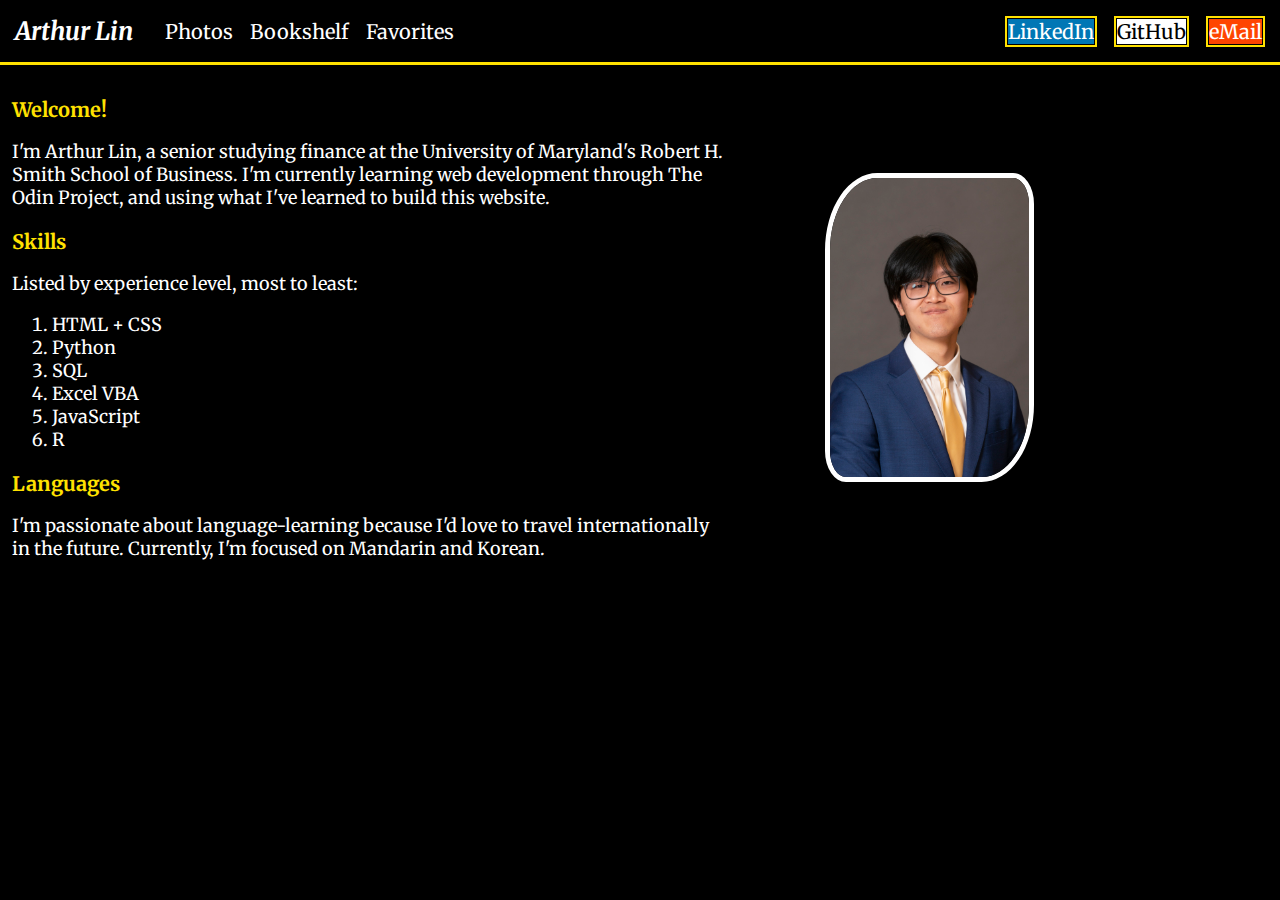
==== index.html @ c3543ab9 "Change labels" ====
<!DOCTYPE html>
<html lang="en">
<head>
    <meta charset="UTF-8">
    <link rel = 'stylesheet' href = 'universal.css' />
    <link rel = 'stylesheet' href = 'index.css' />
    <title>Arthur Lin</title>
</head>
<body>
    <div class = 'container'>
        <div class = 'header'>
            <div class = 'left'>
                <a class = 'name' href = './index.html'>Arthur Lin</a>
                <a href = './photos.html'>Photos</a>
                <a href = './bookshelf.html'>Bookshelf</a>
                <div class = 'dropdown' href = './favorites.html'>Favorites</a>
                    <div class = 'dropdown-content'>
                        <a href = './favorites_film.html'>🎥Film</a>
                        <a href = './favorites_podcast.html'>🎧Podcast</a>
                        <a href = './favorites_anime.html'>🔥Anime</a>
                        <a href = './favorites_tv.html'>📺TV</a>
                    </div>
                </div>
            </div>
            <div class = 'right'>
                <ul>
                    <box><a id = 'linkedin' href = 'https://www.linkedin.com/in/art-lin/' target = '_blank'>LinkedIn</a></box>
                    <box><a id = 'github' href = 'https://github.com/art-lin' target = '_blank'>GitHub</a></box>
                    <box><a id = 'email' href = 'mailto: arthurlin2001@gmail.com'>eMail</a></box>
                </ul>
            </div>
        </div>
        
        <div class = 'content'>
            <div class = 'sections'>
                <div>
                    <p class = 'section-title'>Welcome!</p>
                    <p>
                        I'm Arthur Lin, a senior studying finance at the University of Maryland's Robert H. Smith School of Business. I'm currently
                        learning web development through <a href = 'https://www.theodinproject.com/' target = '_blank'>The Odin Project</a>, 
                        and using what I've learned to build this website.
                    </p>
                </div>
                <div>
                    <p class = 'section-title'>Skills</p>
                    <p>Listed by experience level, most to least:</p>
                        <ol>
                            <li>HTML + CSS</li>
                            <li>Python</li>
                            <li>SQL</li>
                            <li>Excel VBA</li>
                            <li>JavaScript</li>
                            <li>R</li>
                        </ol>
                </div>
                <div>
                    <p class = 'section-title'>Languages</p>
                    <p>
                        I'm passionate about language-learning because I'd love to travel internationally in the future.
                        Currently, I'm focused on Mandarin and Korean.    
                    </p>
                </div>
            </div>
            <div class = 'headshot'>
                <img src = './images/headshot.JPG' alt = 'Arthur Lin headshot'/>
            </div>
        </div>
    </div>
</body>
</html>
---- universal.css ----
@import url('https://fonts.googleapis.com/css2?family=Merriweather:wght@300&display=swap');

body {
    background-color: black;
    color: white;
    padding: 0;
    margin: 0;
    font-family: 'Merriweather';
}

.header {
    display: flex;
    padding: 15px;
    font-size: 20px;
    background-color: black;
    justify-content: space-between;
    border-bottom: 3px solid hsla(53, 100%, 50%, 1);
    position: sticky;
    top: 0;
}

.name {
    margin-right: 15px;
    font-size: 25px;
    font-weight: bold;
    font-style: italic;
}

box {
    border: 2px solid hsla(53, 100%, 50%, 1);
    padding: 1px;
    margin-right: 0px;
    font-size: 20px;
}

a {
    text-decoration: none;
    color: white;
}

.content {
    margin: 12px;
    font-size: 18px;
}

ul {
    list-style-type: none;
    display: flex;
    margin: 0;
    padding: 0;
    gap: 17px;
}

.left, .right {
    display: flex;
    gap: 17px;
    align-items: center;
}

#linkedin {
    background-color:rgb(0, 119, 181);
    color: white;
}

#github {
    background-color: white;
    color: black;
}

#email {
    background-color: orangered;
    color: white
}

a:hover {
    text-decoration: underline;
}

.section-title {
    font-size: 20px;
    color: hsla(53, 100%, 50%, 1);
    font-weight: bold;
    display: flex;
    margin-top: 20px;
    margin-bottom: 0
}

.dropdown {
    position: relative;
    display: inline-block;
}
  

.dropdown-content {
    display: none;
    position: absolute;
    background-color: #f1f1f1;
    min-width: 160px;
    box-shadow: 0px 8px 16px 0px rgba(0,0,0,0.2);
    z-index: 1;
}

.dropdown-content a {
    background-color: black;
    padding: 12px 16px;
    text-decoration: none;
    display: block;
}

.dropdown-content a:hover {
    text-decoration: underline;
}

.dropdown:hover .dropdown-content {
    display: block;
}
---- index.css ----
.container{
    display: flex;
    flex-direction: column;
}

.headshot img {
    height: auto;
    width: 45%;
    display: flex;
    border: solid white 5px;
    border-radius: 25% 10%;
}

.content {
    display: flex;
    align-items: center;
}

.sections {
    flex-direction: column;
    margin-right: 100px;
}
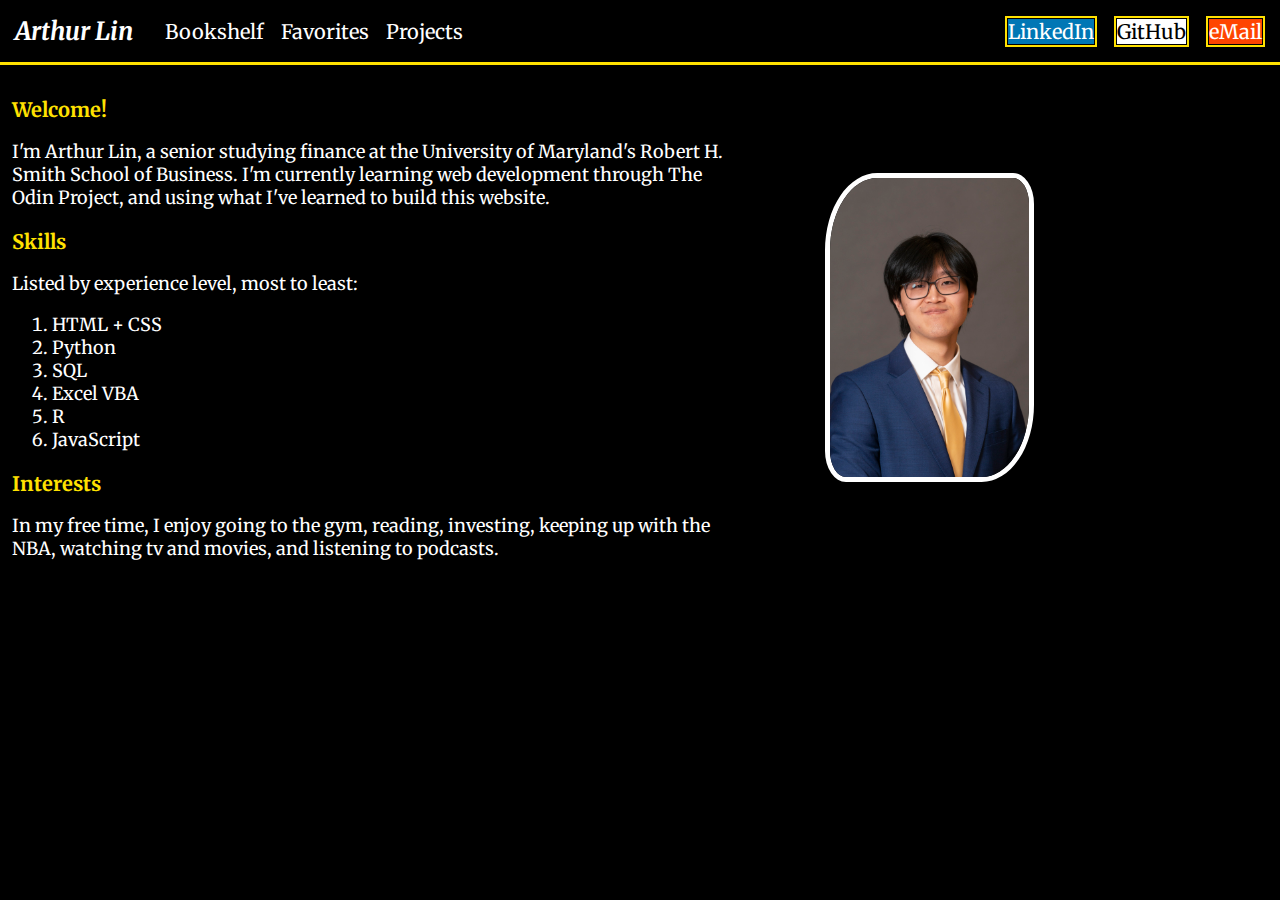
==== commit 55338088: "Delete photos link on navbar, add projects link on navbar" ====
--- a/index.html
+++ b/index.html
@@ -2,6 +2,7 @@
 <html lang="en">
 <head>
     <meta charset="UTF-8">
+    <meta name="viewport" content="width=device-width, initial-scale=1">
     <link rel = 'stylesheet' href = 'universal.css' />
     <link rel = 'stylesheet' href = 'index.css' />
     <title>Arthur Lin</title>
@@ -11,16 +12,15 @@
         <div class = 'header'>
             <div class = 'left'>
                 <a class = 'name' href = './index.html'>Arthur Lin</a>
-                <a href = './photos.html'>Photos</a>
                 <a href = './bookshelf.html'>Bookshelf</a>
                 <div class = 'dropdown' href = './favorites.html'>Favorites</a>
                     <div class = 'dropdown-content'>
-                        <a href = './favorites_film.html'>🎥Film</a>
+                        <a href = './favorites_film.html'>🎥Film and TV</a>
                         <a href = './favorites_podcast.html'>🎧Podcast</a>
                         <a href = './favorites_anime.html'>🔥Anime</a>
-                        <a href = './favorites_tv.html'>📺TV</a>
                     </div>
                 </div>
+                <a href = './projects.html'>Projects</a>
             </div>
             <div class = 'right'>
                 <ul>
@@ -49,15 +49,14 @@
                             <li>Python</li>
                             <li>SQL</li>
                             <li>Excel VBA</li>
+                            <li>R</li>
                             <li>JavaScript</li>
-                            <li>R</li>
                         </ol>
                 </div>
                 <div>
-                    <p class = 'section-title'>Languages</p>
+                    <p class = 'section-title'>Interests</p>
                     <p>
-                        I'm passionate about language-learning because I'd love to travel internationally in the future.
-                        Currently, I'm focused on Mandarin and Korean.    
+                        In my free time, I enjoy going to the gym, reading, investing, keeping up with the NBA, watching tv and movies, and listening to podcasts.    
                     </p>
                 </div>
             </div>
--- a/universal.css
+++ b/universal.css
@@ -89,7 +89,11 @@
     position: relative;
     display: inline-block;
 }
-  
+
+.dropdown:hover {
+    cursor: pointer;
+    text-decoration: underline;
+}
 
 .dropdown-content {
     display: none;
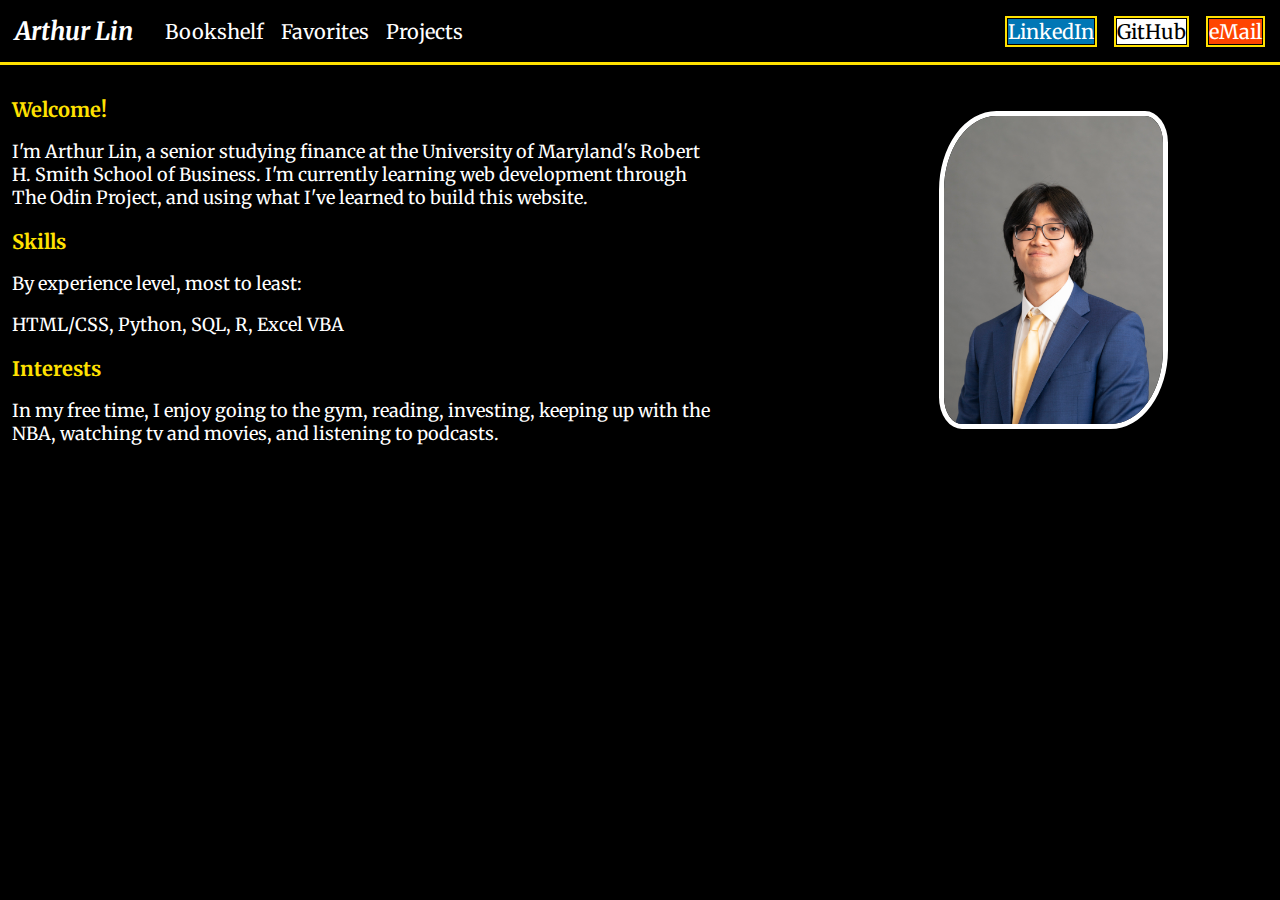
==== commit 8349d6bc: "Update skills section and headshot position" ====
--- a/index.html
+++ b/index.html
@@ -43,15 +43,8 @@
                 </div>
                 <div>
                     <p class = 'section-title'>Skills</p>
-                    <p>Listed by experience level, most to least:</p>
-                        <ol>
-                            <li>HTML + CSS</li>
-                            <li>Python</li>
-                            <li>SQL</li>
-                            <li>Excel VBA</li>
-                            <li>R</li>
-                            <li>JavaScript</li>
-                        </ol>
+                    <p>By experience level, most to least:</p>
+                    <p>HTML/CSS, Python, SQL, R, Excel VBA</p>    
                 </div>
                 <div>
                     <p class = 'section-title'>Interests</p>
--- a/index.css
+++ b/index.css
@@ -5,10 +5,11 @@
 
 .headshot img {
     height: auto;
-    width: 45%;
+    width: 40%;
     display: flex;
     border: solid white 5px;
     border-radius: 25% 10%;
+    margin-left: 40%;
 }
 
 .content {
@@ -18,5 +19,4 @@
 
 .sections {
     flex-direction: column;
-    margin-right: 100px;
 }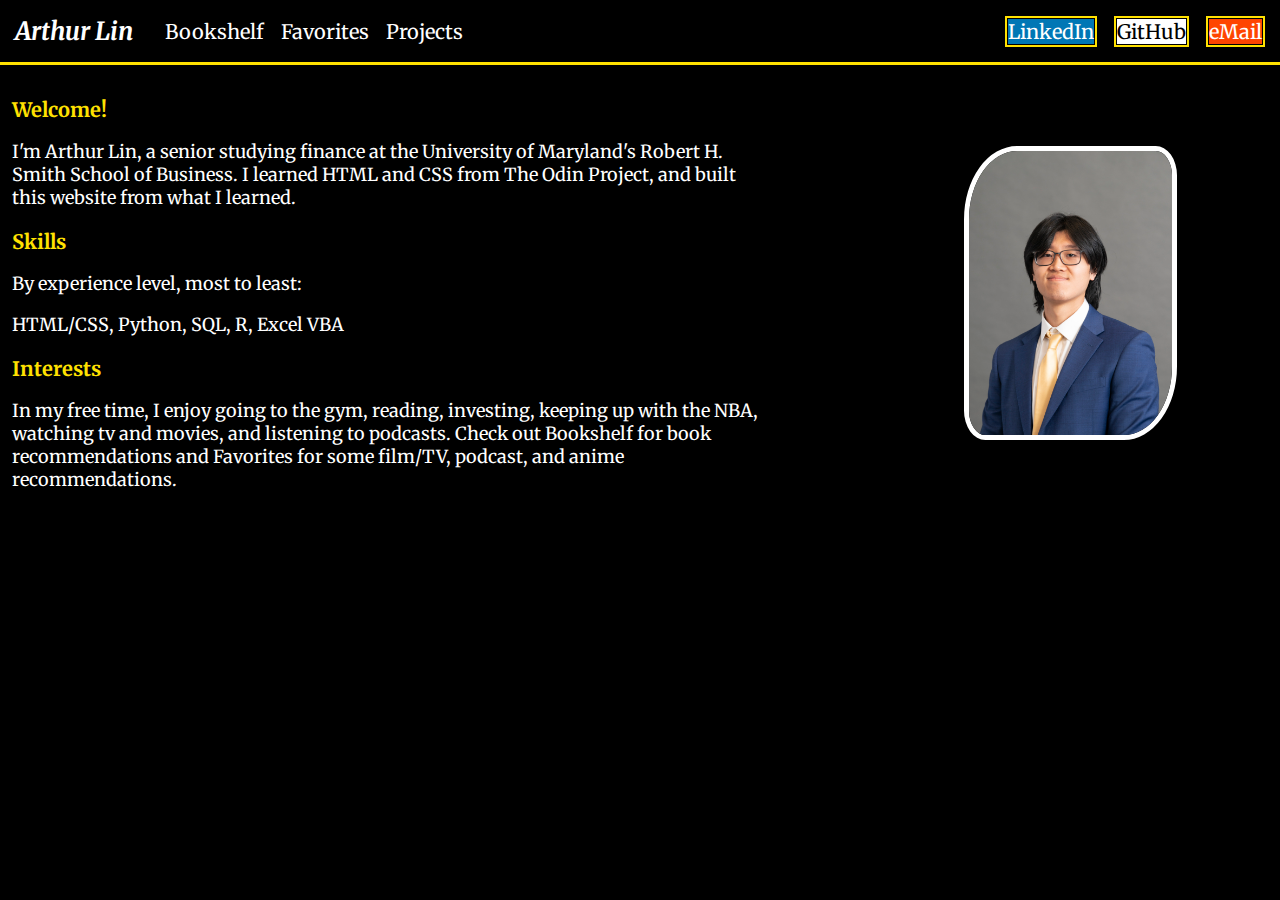
==== commit c93b85ea: "Delete dropdown on navbar" ====
--- a/index.html
+++ b/index.html
@@ -13,13 +13,7 @@
             <div class = 'left'>
                 <a class = 'name' href = './index.html'>Arthur Lin</a>
                 <a href = './bookshelf.html'>Bookshelf</a>
-                <div class = 'dropdown' href = './favorites.html'>Favorites</a>
-                    <div class = 'dropdown-content'>
-                        <a href = './favorites_film.html'>🎥Film and TV</a>
-                        <a href = './favorites_podcast.html'>🎧Podcast</a>
-                        <a href = './favorites_anime.html'>🔥Anime</a>
-                    </div>
-                </div>
+                <a href = './favorites.html'>Favorites</a>
                 <a href = './projects.html'>Projects</a>
             </div>
             <div class = 'right'>
@@ -36,9 +30,9 @@
                 <div>
                     <p class = 'section-title'>Welcome!</p>
                     <p>
-                        I'm Arthur Lin, a senior studying finance at the University of Maryland's Robert H. Smith School of Business. I'm currently
-                        learning web development through <a href = 'https://www.theodinproject.com/' target = '_blank'>The Odin Project</a>, 
-                        and using what I've learned to build this website.
+                        I'm Arthur Lin, a senior studying finance at the University of Maryland's Robert H. Smith School of Business. I learned
+                        HTML and CSS from <a href = 'https://www.theodinproject.com/' target = '_blank'>The Odin Project</a>, 
+                        and built this website from what I learned.
                     </p>
                 </div>
                 <div>
@@ -49,7 +43,9 @@
                 <div>
                     <p class = 'section-title'>Interests</p>
                     <p>
-                        In my free time, I enjoy going to the gym, reading, investing, keeping up with the NBA, watching tv and movies, and listening to podcasts.    
+                        In my free time, I enjoy going to the gym, reading, investing, keeping up with the NBA, watching tv and movies, and listening to podcasts.
+                        Check out <a href = './bookshelf.html'>Bookshelf</a> for book recommendations and <a href = './favorites.html'>Favorites</a> for some film/TV, podcast,
+                        and anime recommendations. 
                     </p>
                 </div>
             </div>
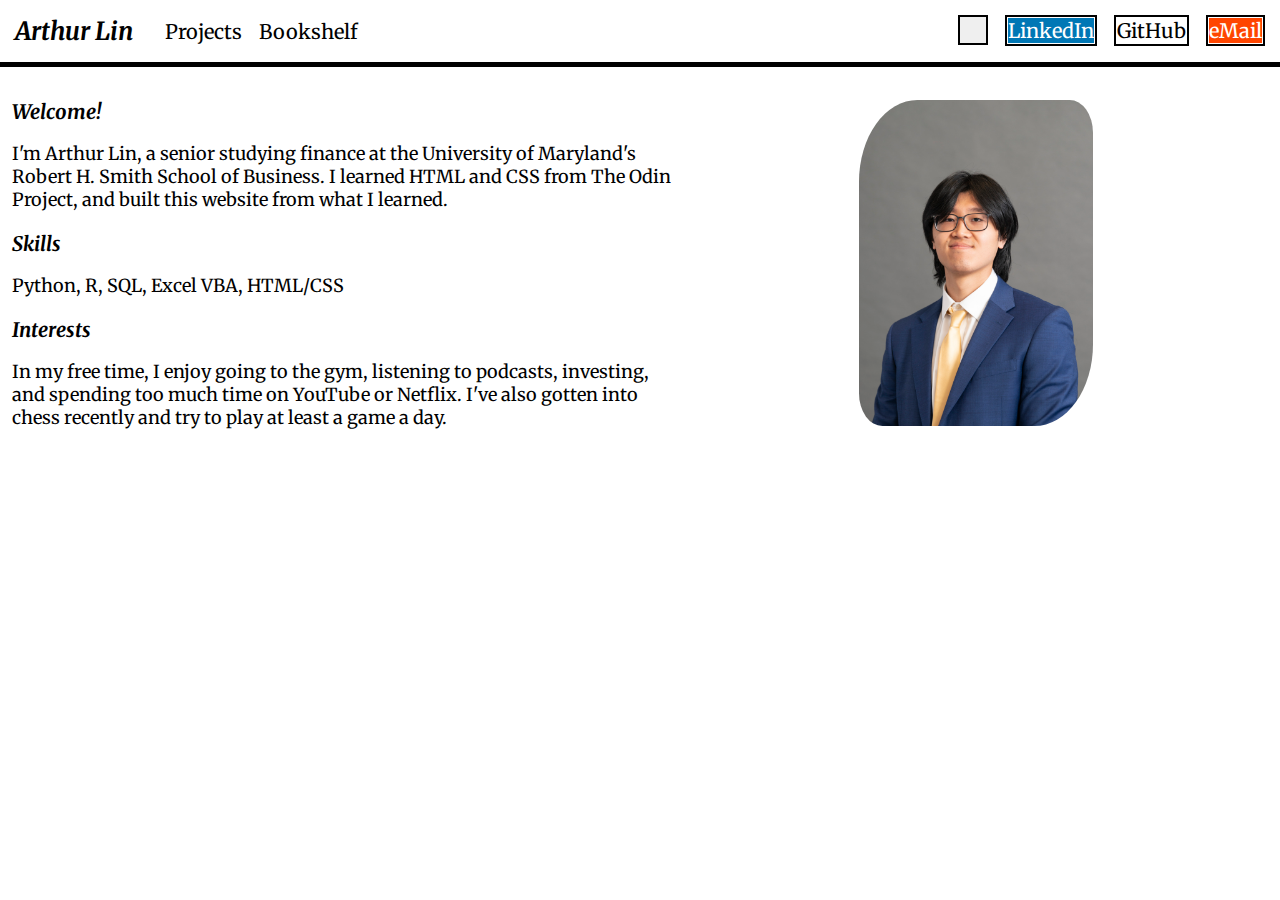
==== commit 4f692f4c: "Modify content and implement theme button." ====
--- a/index.html
+++ b/index.html
@@ -8,27 +8,29 @@
     <title>Arthur Lin</title>
 </head>
 <body>
-    <div class = 'container'>
         <div class = 'header'>
             <div class = 'left'>
                 <a class = 'name' href = './index.html'>Arthur Lin</a>
+                <a href = './projects.html'>Projects</a>
                 <a href = './bookshelf.html'>Bookshelf</a>
-                <a href = './favorites.html'>Favorites</a>
-                <a href = './projects.html'>Projects</a>
             </div>
             <div class = 'right'>
                 <ul>
+                    <div>
+                        <button id = "themeBtn" onclick="toggleTheme()">
+                                                       
+                        </button>
+                    </div>
                     <box><a id = 'linkedin' href = 'https://www.linkedin.com/in/art-lin/' target = '_blank'>LinkedIn</a></box>
                     <box><a id = 'github' href = 'https://github.com/art-lin' target = '_blank'>GitHub</a></box>
                     <box><a id = 'email' href = 'mailto: arthurlin2001@gmail.com'>eMail</a></box>
                 </ul>
             </div>
         </div>
-        
         <div class = 'content'>
-            <div class = 'sections'>
+            <div>
                 <div>
-                    <p class = 'section-title'>Welcome!</p>
+                    <p class = 'title'>Welcome!</p>
                     <p>
                         I'm Arthur Lin, a senior studying finance at the University of Maryland's Robert H. Smith School of Business. I learned
                         HTML and CSS from <a href = 'https://www.theodinproject.com/' target = '_blank'>The Odin Project</a>, 
@@ -36,16 +38,14 @@
                     </p>
                 </div>
                 <div>
-                    <p class = 'section-title'>Skills</p>
-                    <p>By experience level, most to least:</p>
-                    <p>HTML/CSS, Python, SQL, R, Excel VBA</p>    
+                    <p class = 'title'>Skills</p>
+                    <p>Python, R, SQL, Excel VBA, HTML/CSS</p>    
                 </div>
                 <div>
-                    <p class = 'section-title'>Interests</p>
+                    <p class = 'title'>Interests</p>
                     <p>
-                        In my free time, I enjoy going to the gym, reading, investing, keeping up with the NBA, watching tv and movies, and listening to podcasts.
-                        Check out <a href = './bookshelf.html'>Bookshelf</a> for book recommendations and <a href = './favorites.html'>Favorites</a> for some film/TV, podcast,
-                        and anime recommendations. 
+                        In my free time, I enjoy going to the gym, listening to podcasts, investing, and spending too much time on YouTube or Netflix. I've also gotten into <a href = 'https://www.chess.com/member/ace000000001' target = '_blank'>chess</a> recently
+                        and try to play at least a game a day.
                     </p>
                 </div>
             </div>
@@ -53,6 +53,6 @@
                 <img src = './images/headshot.JPG' alt = 'Arthur Lin headshot'/>
             </div>
         </div>
-    </div>
+        <script src="theme.js"></script>
 </body>
 </html>--- a/universal.css
+++ b/universal.css
@@ -1,22 +1,47 @@
 @import url('https://fonts.googleapis.com/css2?family=Merriweather:wght@300&display=swap');
 
-body {
-    background-color: black;
-    color: white;
-    padding: 0;
-    margin: 0;
-    font-family: 'Merriweather';
+.light {
+    --color-base-bg: whitesmoke;
+    --color-base-text: royalblue;
+    --color-btn-bg: whitesmoke;
+    --header-and-label-color: black;
+}
+
+.dark {
+    --color-base-bg: black;
+    --color-base-text: gold;
+    --color-btn-bg: black;
+    --header-and-label-color: whitesmoke;
 }
 
 .header {
     display: flex;
+    position: sticky;
     padding: 15px;
     font-size: 20px;
-    background-color: black;
+    color: var(--header-and-label-color);
+    background-color: var(--color-base-bg);
     justify-content: space-between;
-    border-bottom: 3px solid hsla(53, 100%, 50%, 1);
-    position: sticky;
+    border-bottom: 5px solid; 
+    border-bottom-color: var(--color-base-text);
     top: 0;
+}
+
+#themeBtn {
+    width: 30px;
+    height: 30px;
+}
+
+.content,
+#theme {
+    color: var(--color-base-text);
+}
+
+body {
+    background-color: var(--color-base-bg);
+    padding: 0;
+    margin: 0;
+    font-family: 'Merriweather';
 }
 
 .name {
@@ -26,19 +51,29 @@
     font-style: italic;
 }
 
-box {
-    border: 2px solid hsla(53, 100%, 50%, 1);
+box, button {
+    height: 100%;
+    width: auto;
+    border: 2px solid;
+    border-color: var(--color-base-text);
     padding: 1px;
     margin-right: 0px;
     font-size: 20px;
+    font-family: 'Merriweather';
+}
+
+.header > .left > a {
+    color: var(--header-and-label-color)
 }
 
 a {
     text-decoration: none;
-    color: white;
+    color: var(--color-base-text);
 }
 
 .content {
+    align-items: center;
+    display: flex;
     margin: 12px;
     font-size: 18px;
 }
@@ -76,45 +111,21 @@
     text-decoration: underline;
 }
 
-.section-title {
+.title {
     font-size: 20px;
-    color: hsla(53, 100%, 50%, 1);
+    color: var(--header-and-label-color);
     font-weight: bold;
+    font-style: italic; 
     display: flex;
     margin-top: 20px;
-    margin-bottom: 0
+    margin-bottom: 0;
 }
-
-.dropdown {
-    position: relative;
-    display: inline-block;
+  
+#theme {
+    background-color: var(--color-btn-bg);
+    color: var(--color-base-text);
 }
-
-.dropdown:hover {
+  
+button:hover {
     cursor: pointer;
-    text-decoration: underline;
-}
-
-.dropdown-content {
-    display: none;
-    position: absolute;
-    background-color: #f1f1f1;
-    min-width: 160px;
-    box-shadow: 0px 8px 16px 0px rgba(0,0,0,0.2);
-    z-index: 1;
-}
-
-.dropdown-content a {
-    background-color: black;
-    padding: 12px 16px;
-    text-decoration: none;
-    display: block;
-}
-
-.dropdown-content a:hover {
-    text-decoration: underline;
-}
-
-.dropdown:hover .dropdown-content {
-    display: block;
 }--- a/index.css
+++ b/index.css
@@ -1,22 +1,8 @@
-.container{
-    display: flex;
-    flex-direction: column;
-}
-
 .headshot img {
     height: auto;
     width: 40%;
     display: flex;
-    border: solid white 5px;
+    border: solid 5px var(--color-base-text);
     border-radius: 25% 10%;
-    margin-left: 40%;
-}
-
-.content {
-    display: flex;
-    align-items: center;
-}
-
-.sections {
-    flex-direction: column;
+    margin-left: 30%;
 }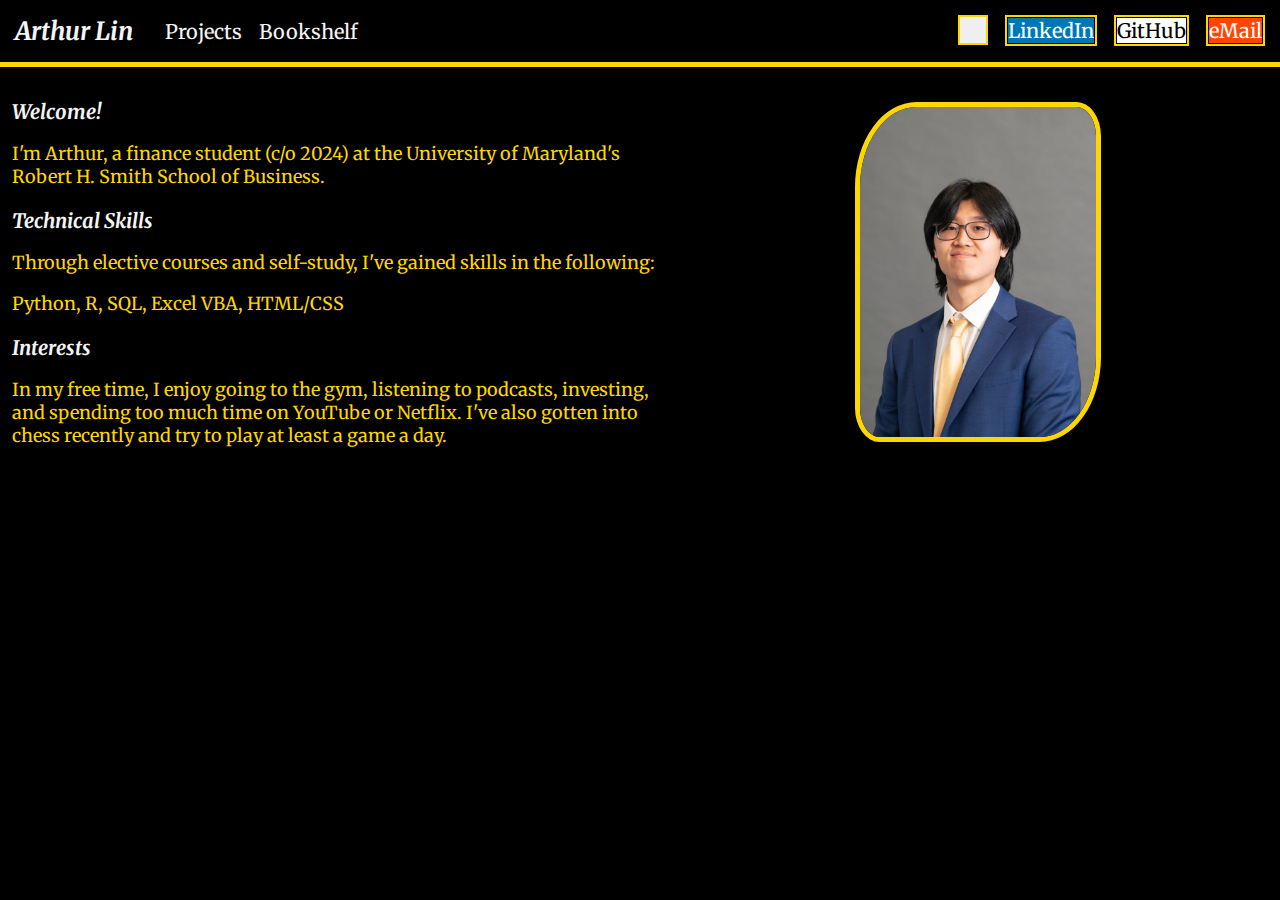
==== commit 7c65aa2a: "Update homepage" ====
--- a/index.html
+++ b/index.html
@@ -32,13 +32,12 @@
                 <div>
                     <p class = 'title'>Welcome!</p>
                     <p>
-                        I'm Arthur Lin, a senior studying finance at the University of Maryland's Robert H. Smith School of Business. I learned
-                        HTML and CSS from <a href = 'https://www.theodinproject.com/' target = '_blank'>The Odin Project</a>, 
-                        and built this website from what I learned.
+                        I'm Arthur, a finance student (c/o 2024) at the University of Maryland's Robert H. Smith School of Business.
                     </p>
                 </div>
                 <div>
-                    <p class = 'title'>Skills</p>
+                    <p class = 'title'>Technical Skills</p>
+                    <p>Through elective courses and self-study, I've gained skills in the following:</p>
                     <p>Python, R, SQL, Excel VBA, HTML/CSS</p>    
                 </div>
                 <div>
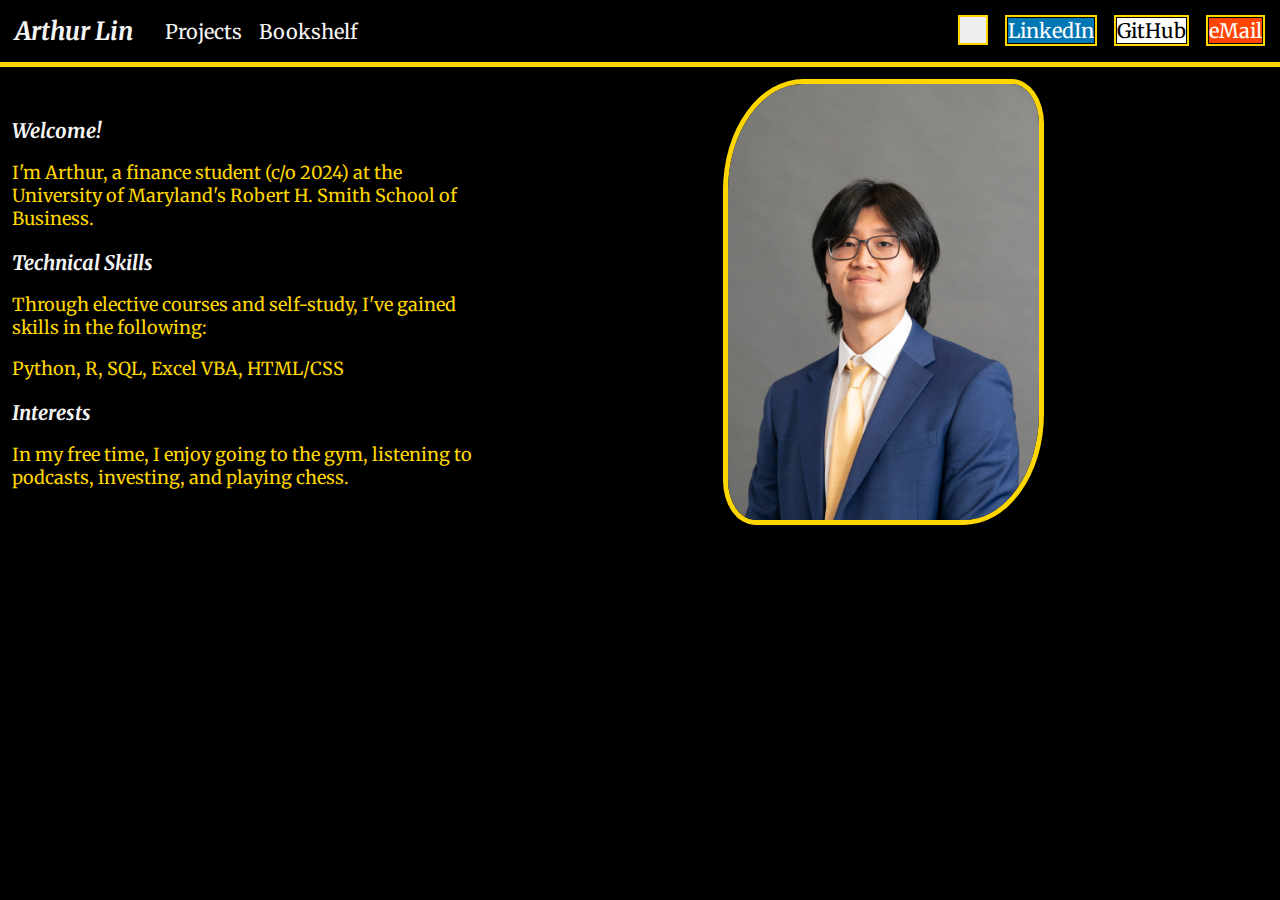
==== commit 8382dcde: "Update chess.com link" ====
--- a/index.html
+++ b/index.html
@@ -43,8 +43,7 @@
                 <div>
                     <p class = 'title'>Interests</p>
                     <p>
-                        In my free time, I enjoy going to the gym, listening to podcasts, investing, and spending too much time on YouTube or Netflix. I've also gotten into <a href = 'https://www.chess.com/member/ace000000001' target = '_blank'>chess</a> recently
-                        and try to play at least a game a day.
+                        In my free time, I enjoy going to the gym, listening to podcasts, investing, and playing <a href = 'https://www.chess.com/member/MUGIWARA_ODA' target = '_blank'>chess</a>.
                     </p>
                 </div>
             </div>
